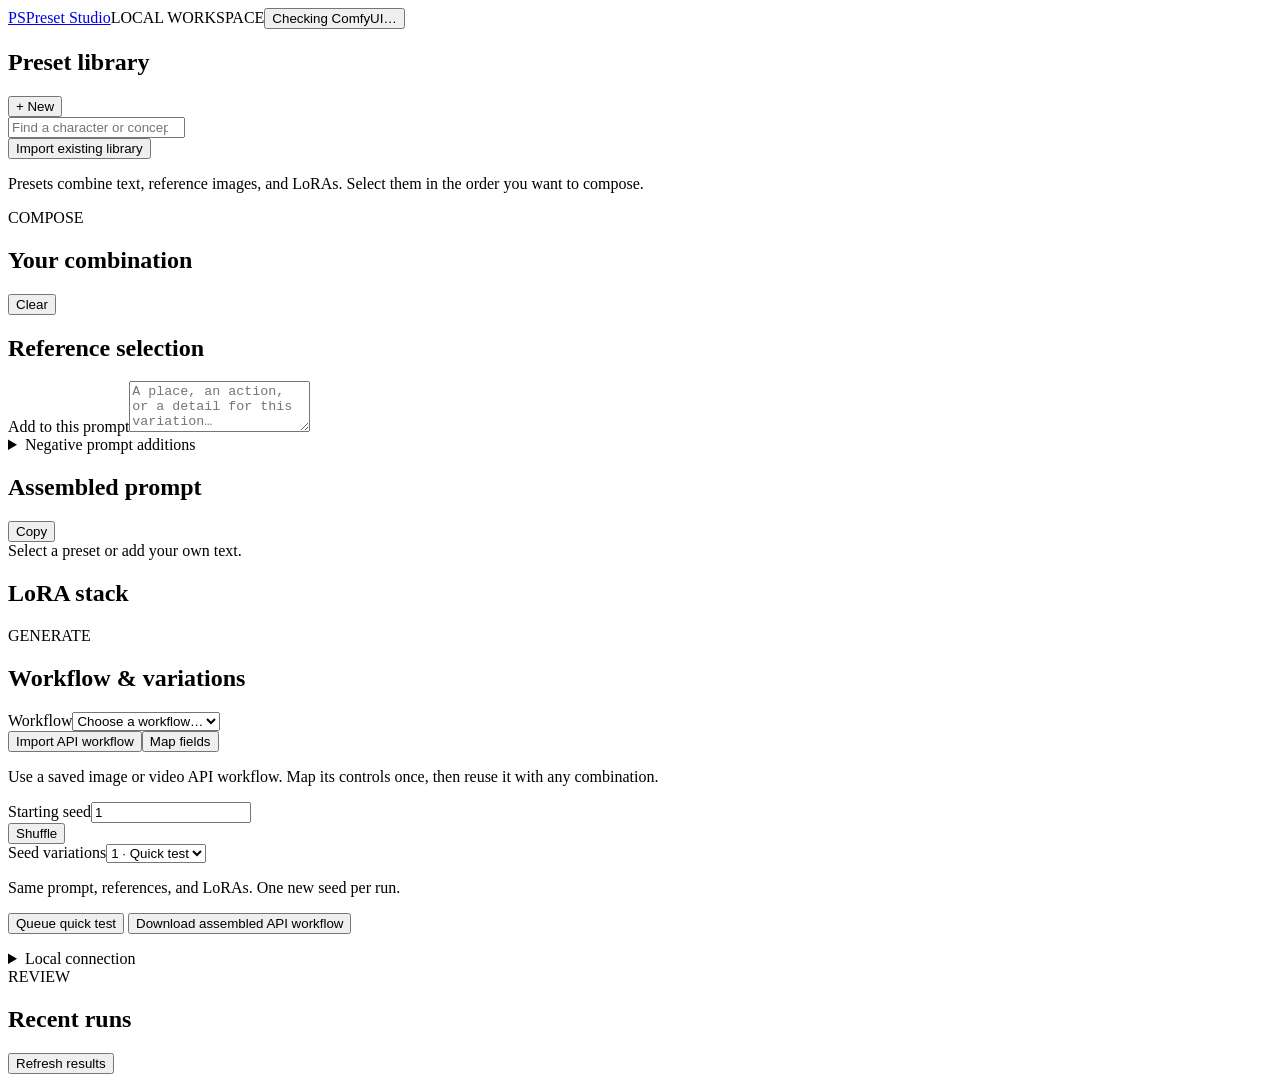
==== tools/preset_studio/web/index.html @ b4dfd0b0 "feat(preset-studio): compose presets in a standalone local workspace" ====
<!doctype html>
<html lang="en">
<head>
  <meta charset="utf-8"><meta name="viewport" content="width=device-width,initial-scale=1">
  <title>Preset Studio</title>
  <meta name="description" content="Your local workspace for character references, prompt concepts, and ComfyUI variations.">
  <link rel="stylesheet" href="/style.css"><script type="module" src="/app.js"></script>
</head>
<body>
<header class="topbar"><a class="brand" href="/">PS<span>Preset Studio</span></a><span class="local">LOCAL WORKSPACE</span><button id="connection" class="connection">Checking ComfyUI…</button></header>
<main>
  <aside class="library panel">
    <div class="section-head"><h1>Preset library</h1><button id="new-preset" class="accent small">+ New</button></div>
    <input id="search" type="search" placeholder="Find a character or concept…" aria-label="Search presets">
    <div id="filters" class="filters" aria-label="Preset category"></div>
    <div id="preset-list" class="preset-list"></div>
    <button id="import-library" class="wide">Import existing library</button>
    <p class="hint">Presets combine text, reference images, and LoRAs. Select them in the order you want to compose.</p>
  </aside>
  <section class="composer panel">
    <div class="section-head"><div><span class="eyebrow">COMPOSE</span><h1>Your combination</h1></div><button id="clear" class="quiet">Clear</button></div>
    <div id="selection" class="selection"></div>
    <div class="section-head compact"><h2>Reference selection</h2><span id="ref-count" class="hint"></span></div>
    <div id="references" class="references"></div>
    <label for="extra">Add to this prompt</label><textarea id="extra" rows="3" placeholder="A place, an action, or a detail for this variation…"></textarea>
    <details><summary>Negative prompt additions</summary><textarea id="negative" rows="2" aria-label="Negative prompt additions" placeholder="What to avoid…"></textarea></details>
    <div class="preview-head"><h2>Assembled prompt</h2><button id="copy-prompt" class="quiet small">Copy</button></div>
    <div id="prompt-preview" class="prompt-preview" aria-live="polite">Select a preset or add your own text.</div>
    <div id="negative-preview" class="hint"></div>
    <div class="preview-head"><h2>LoRA stack</h2><span id="lora-count" class="hint"></span></div>
    <div id="lora-preview" class="lora-preview"></div>
    <div id="preview-error" class="error" role="alert" hidden></div>
  </section>
  <aside class="execution panel">
    <span class="eyebrow">GENERATE</span><h1>Workflow & variations</h1>
    <label for="workflow">Workflow</label><select id="workflow"><option value="">Choose a workflow…</option></select>
    <div class="button-row"><button id="add-workflow">Import API workflow</button><button id="map-workflow">Map fields</button></div>
    <p id="workflow-summary" class="hint">Use a saved image or video API workflow. Map its controls once, then reuse it with any combination.</p>
    <div class="split"><div><label for="seed">Starting seed</label><input id="seed" type="number" min="0" max="9007199254740983" value="1"></div><button id="random-seed" class="align-end" title="Choose a new random seed">Shuffle</button></div>
    <label for="count">Seed variations</label><select id="count"><option value="1">1 · Quick test</option><option value="2">2 variations</option><option value="4">4 variations</option><option value="8">8 variations</option></select>
    <p class="hint">Same prompt, references, and LoRAs. One new seed per run.</p>
    <button id="queue" class="accent wide generate">Queue quick test</button>
    <button id="download" class="wide quiet">Download assembled API workflow</button>
    <p id="queue-status" class="hint" role="status"></p>
    <details class="connection-details"><summary>Local connection</summary><label for="comfy-url">ComfyUI address</label><input id="comfy-url" placeholder="http://127.0.0.1:8188"><button id="save-connection" class="wide">Connect</button></details>
  </aside>
  <section class="results panel"><div class="section-head"><div><span class="eyebrow">REVIEW</span><h1>Recent runs</h1></div><button id="refresh">Refresh results</button></div><div id="runs" class="run-grid"></div></section>
</main>
<div id="toast" role="status" hidden></div>
<dialog id="preset-dialog"><form id="preset-form">
  <div class="section-head"><h1 id="preset-title">New preset</h1><button type="button" data-close="preset-dialog" class="quiet">Close</button></div>
  <div class="split"><div><label for="preset-name">Name</label><input id="preset-name" required maxlength="160" placeholder="Character name or concept"></div><div><label for="preset-kind">Type</label><select id="preset-kind"><option value="character">Character</option><option value="concept">Concept / style</option><option value="environment">Environment</option></select></div></div>
  <label for="preset-positive">Prompt text</label><textarea id="preset-positive" rows="4" placeholder="Text to add whenever this preset is selected"></textarea>
  <label for="preset-negative">Negative prompt text</label><textarea id="preset-negative" rows="2"></textarea>
  <div class="preview-head"><h2>Reference images</h2><label class="file-button">+ Add images<input id="preset-files" type="file" accept="image/png,image/jpeg,image/webp,image/bmp" multiple></label></div>
  <div id="editor-references" class="references"></div>
  <div class="preview-head"><h2>LoRAs</h2><button id="add-lora" type="button" class="small">+ Add LoRA</button></div>
  <p class="hint">Use the exact installed filename. Strengths travel with the preset; the workflow mapping determines where they are applied.</p>
  <div id="editor-loras"></div><datalist id="lora-names"></datalist>
  <div id="preset-error" class="error" role="alert" hidden></div>
  <div class="dialog-actions"><button type="button" id="duplicate-preset">Save as new copy</button><button type="submit" class="accent">Save preset</button></div>
</form></dialog>
<dialog id="workflow-dialog"><form id="workflow-form">
  <div class="section-head"><h1 id="workflow-title">Import workflow</h1><button type="button" data-close="workflow-dialog" class="quiet">Close</button></div>
  <label for="workflow-name">Workflow name</label><input id="workflow-name" required placeholder="My image / video workflow">
  <label class="file-button">Choose API workflow JSON<input id="workflow-file" type="file" accept=".json,application/json"></label>
  <p class="hint">In ComfyUI, export using “Save (API Format)”. Importing makes a separate copy. Review suggested fields before saving.</p>
  <div id="workflow-mapping"></div>
  <div id="workflow-error" class="error" role="alert" hidden></div>
  <div class="dialog-actions"><button type="submit" class="accent">Save workflow mapping</button></div>
</form></dialog>
<dialog id="library-dialog"><div class="section-head"><h1>Import from this ComfyUI install</h1><button data-close="library-dialog" class="quiet">Close</button></div><p class="hint">Creates Studio presets and workflow copies. Existing collections and saved workflows stay unchanged.</p><div id="library-items"></div></dialog>
</body></html>
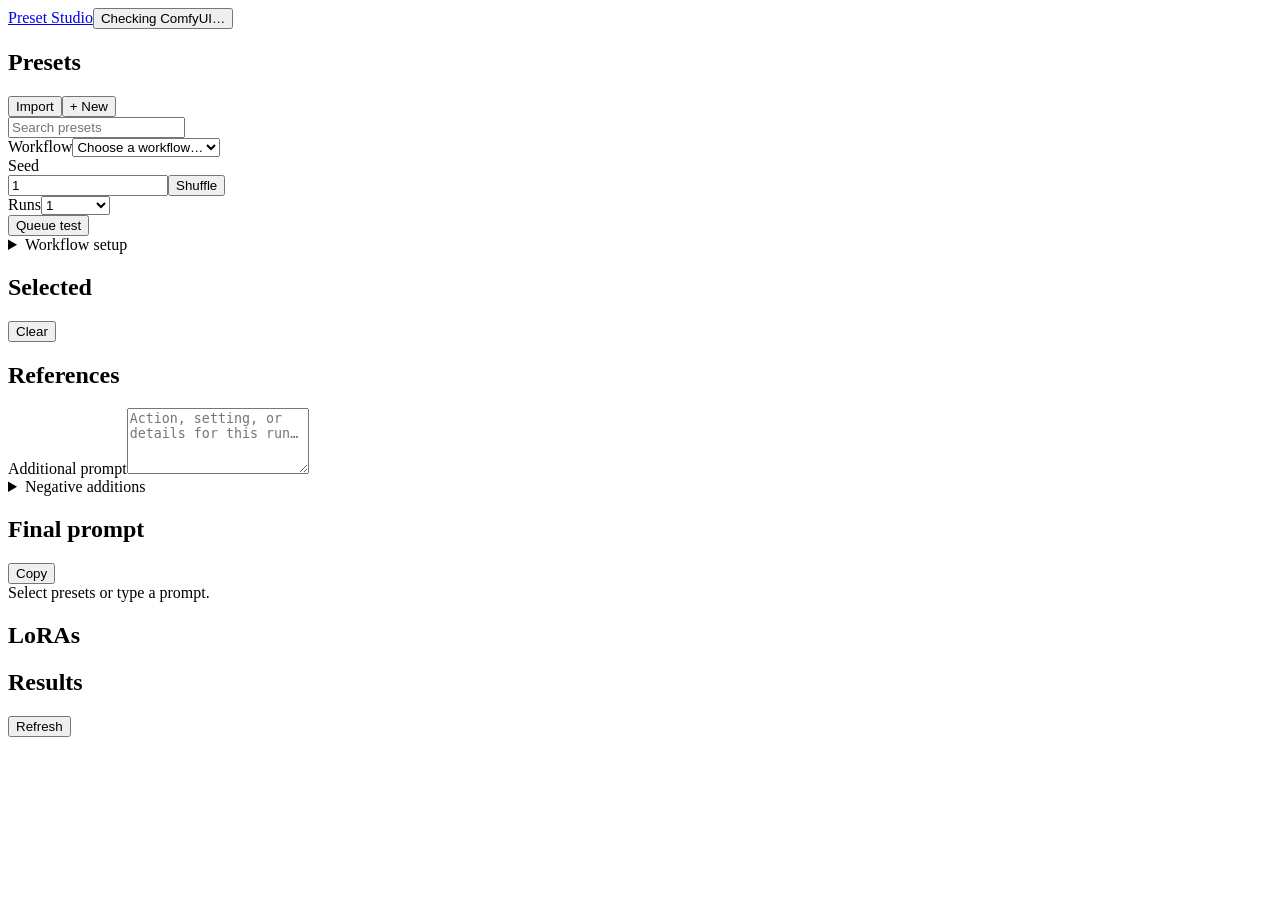
==== commit eb120133: "style(preset-studio): flatten workspace and tighten controls" ====
--- a/tools/preset_studio/web/index.html
+++ b/tools/preset_studio/web/index.html
@@ -7,44 +7,34 @@
   <link rel="stylesheet" href="/style.css"><script type="module" src="/app.js"></script>
 </head>
 <body>
-<header class="topbar"><a class="brand" href="/">PS<span>Preset Studio</span></a><span class="local">LOCAL WORKSPACE</span><button id="connection" class="connection">Checking ComfyUI…</button></header>
+<header class="topbar"><a class="brand" href="/">Preset Studio</a><button id="connection" class="connection">Checking ComfyUI…</button></header>
 <main>
-  <aside class="library panel">
-    <div class="section-head"><h1>Preset library</h1><button id="new-preset" class="accent small">+ New</button></div>
-    <input id="search" type="search" placeholder="Find a character or concept…" aria-label="Search presets">
+  <aside class="library">
+    <div class="section-head"><h1>Presets</h1><div><button id="import-library" class="quiet small">Import</button><button id="new-preset" class="small">+ New</button></div></div>
+    <input id="search" type="search" placeholder="Search presets" aria-label="Search presets">
     <div id="filters" class="filters" aria-label="Preset category"></div>
     <div id="preset-list" class="preset-list"></div>
-    <button id="import-library" class="wide">Import existing library</button>
-    <p class="hint">Presets combine text, reference images, and LoRAs. Select them in the order you want to compose.</p>
   </aside>
-  <section class="composer panel">
-    <div class="section-head"><div><span class="eyebrow">COMPOSE</span><h1>Your combination</h1></div><button id="clear" class="quiet">Clear</button></div>
-    <div id="selection" class="selection"></div>
-    <div class="section-head compact"><h2>Reference selection</h2><span id="ref-count" class="hint"></span></div>
-    <div id="references" class="references"></div>
-    <label for="extra">Add to this prompt</label><textarea id="extra" rows="3" placeholder="A place, an action, or a detail for this variation…"></textarea>
-    <details><summary>Negative prompt additions</summary><textarea id="negative" rows="2" aria-label="Negative prompt additions" placeholder="What to avoid…"></textarea></details>
-    <div class="preview-head"><h2>Assembled prompt</h2><button id="copy-prompt" class="quiet small">Copy</button></div>
-    <div id="prompt-preview" class="prompt-preview" aria-live="polite">Select a preset or add your own text.</div>
-    <div id="negative-preview" class="hint"></div>
-    <div class="preview-head"><h2>LoRA stack</h2><span id="lora-count" class="hint"></span></div>
-    <div id="lora-preview" class="lora-preview"></div>
+  <section class="execution" aria-label="Generation controls">
+    <div class="generation-bar">
+      <div class="workflow-control"><label for="workflow">Workflow</label><select id="workflow"><option value="">Choose a workflow…</option></select></div>
+      <div class="seed-control"><label for="seed">Seed</label><div class="inline"><input id="seed" type="number" min="0" max="9007199254740983" value="1"><button id="random-seed" title="Choose a new random seed">Shuffle</button></div></div>
+      <div class="count-control"><label for="count">Runs</label><select id="count" title="Same combination, one new seed per run"><option value="1">1</option><option value="2">2 seeds</option><option value="4">4 seeds</option><option value="8">8 seeds</option></select></div>
+      <button id="queue" class="accent generate">Queue test</button>
+    </div>
+    <div class="setup-line"><details class="workflow-setup"><summary>Workflow setup</summary><div class="button-row"><button id="add-workflow">Import API workflow</button><button id="map-workflow">Map fields</button><button id="download">Export assembled JSON</button></div><p id="workflow-summary" class="hint"></p><details class="connection-details"><summary>Connection</summary><div class="inline"><label class="sr-only" for="comfy-url">ComfyUI address</label><input id="comfy-url" placeholder="http://127.0.0.1:8188"><button id="save-connection">Connect</button></div></details></details><p id="queue-status" class="hint" role="status"></p></div>
+  </section>
+  <section class="composer" aria-label="Prompt composition">
+    <div class="composition-row"><h2>Selected</h2><div id="selection" class="selection"></div><button id="clear" class="quiet small">Clear</button></div>
+    <div class="composition-row reference-row"><div><h2>References</h2><span id="ref-count" class="hint"></span></div><div id="references" class="references"></div></div>
+    <div class="prompt-columns">
+      <div class="prompt-input"><label for="extra">Additional prompt</label><textarea id="extra" rows="4" placeholder="Action, setting, or details for this run…"></textarea><details><summary>Negative additions</summary><textarea id="negative" rows="2" aria-label="Negative prompt additions" placeholder="What to avoid…"></textarea></details></div>
+      <div class="prompt-output"><div class="preview-head"><h2>Final prompt</h2><button id="copy-prompt" class="quiet small">Copy</button></div><div id="prompt-preview" class="prompt-preview" aria-live="polite">Select presets or type a prompt.</div><div id="negative-preview" class="hint"></div></div>
+    </div>
+    <div class="composition-row lora-section"><h2>LoRAs <span id="lora-count" class="hint"></span></h2><div id="lora-preview" class="lora-preview"></div></div>
     <div id="preview-error" class="error" role="alert" hidden></div>
   </section>
-  <aside class="execution panel">
-    <span class="eyebrow">GENERATE</span><h1>Workflow & variations</h1>
-    <label for="workflow">Workflow</label><select id="workflow"><option value="">Choose a workflow…</option></select>
-    <div class="button-row"><button id="add-workflow">Import API workflow</button><button id="map-workflow">Map fields</button></div>
-    <p id="workflow-summary" class="hint">Use a saved image or video API workflow. Map its controls once, then reuse it with any combination.</p>
-    <div class="split"><div><label for="seed">Starting seed</label><input id="seed" type="number" min="0" max="9007199254740983" value="1"></div><button id="random-seed" class="align-end" title="Choose a new random seed">Shuffle</button></div>
-    <label for="count">Seed variations</label><select id="count"><option value="1">1 · Quick test</option><option value="2">2 variations</option><option value="4">4 variations</option><option value="8">8 variations</option></select>
-    <p class="hint">Same prompt, references, and LoRAs. One new seed per run.</p>
-    <button id="queue" class="accent wide generate">Queue quick test</button>
-    <button id="download" class="wide quiet">Download assembled API workflow</button>
-    <p id="queue-status" class="hint" role="status"></p>
-    <details class="connection-details"><summary>Local connection</summary><label for="comfy-url">ComfyUI address</label><input id="comfy-url" placeholder="http://127.0.0.1:8188"><button id="save-connection" class="wide">Connect</button></details>
-  </aside>
-  <section class="results panel"><div class="section-head"><div><span class="eyebrow">REVIEW</span><h1>Recent runs</h1></div><button id="refresh">Refresh results</button></div><div id="runs" class="run-grid"></div></section>
+  <section class="results"><div class="section-head"><h1>Results</h1><button id="refresh" class="quiet small">Refresh</button></div><div id="runs" class="run-grid"></div></section>
 </main>
 <div id="toast" role="status" hidden></div>
 <dialog id="preset-dialog"><form id="preset-form">
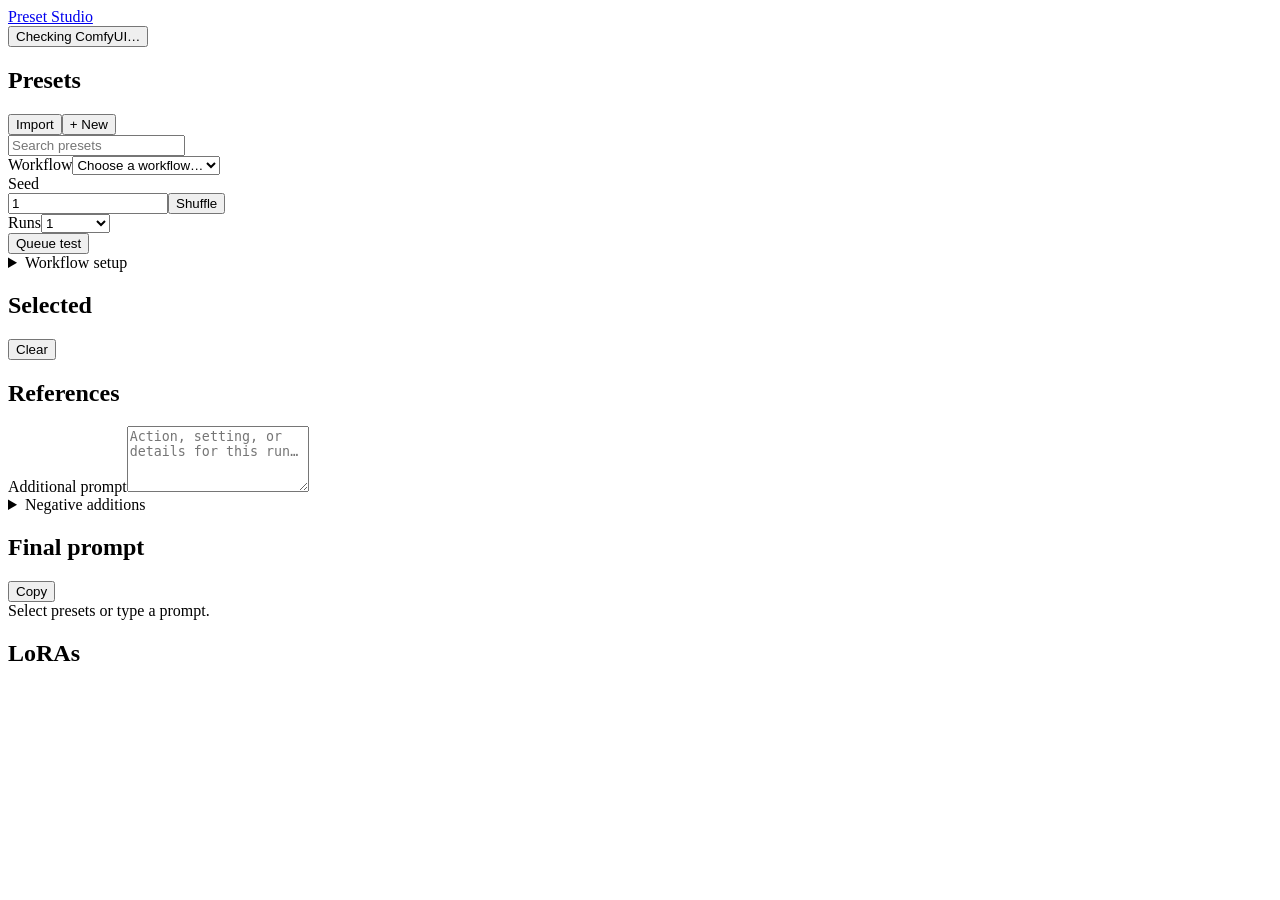
==== commit e7feee16: "feat(preset-studio): add character catalog and workflow builder Add manual character image discovery" ====
--- a/tools/preset_studio/web/index.html
+++ b/tools/preset_studio/web/index.html
@@ -7,8 +7,8 @@
   <link rel="stylesheet" href="/style.css"><script type="module" src="/app.js"></script>
 </head>
 <body>
-<header class="topbar"><a class="brand" href="/">Preset Studio</a><button id="connection" class="connection">Checking ComfyUI…</button></header>
-<main>
+<header class="topbar"><a class="brand" href="/">Preset Studio</a><nav id="app-nav" class="app-nav" aria-label="Preset Studio sections"></nav><button id="connection" class="connection">Checking ComfyUI…</button></header>
+<main class="compose-workspace" data-view="compose">
   <aside class="library">
     <div class="section-head"><h1>Presets</h1><div><button id="import-library" class="quiet small">Import</button><button id="new-preset" class="small">+ New</button></div></div>
     <input id="search" type="search" placeholder="Search presets" aria-label="Search presets">
@@ -22,7 +22,7 @@
       <div class="count-control"><label for="count">Runs</label><select id="count" title="Same combination, one new seed per run"><option value="1">1</option><option value="2">2 seeds</option><option value="4">4 seeds</option><option value="8">8 seeds</option></select></div>
       <button id="queue" class="accent generate">Queue test</button>
     </div>
-    <div class="setup-line"><details class="workflow-setup"><summary>Workflow setup</summary><div class="button-row"><button id="add-workflow">Import API workflow</button><button id="map-workflow">Map fields</button><button id="download">Export assembled JSON</button></div><p id="workflow-summary" class="hint"></p><details class="connection-details"><summary>Connection</summary><div class="inline"><label class="sr-only" for="comfy-url">ComfyUI address</label><input id="comfy-url" placeholder="http://127.0.0.1:8188"><button id="save-connection">Connect</button></div></details></details><p id="queue-status" class="hint" role="status"></p></div>
+    <div class="setup-line"><details class="workflow-setup"><summary>Workflow setup</summary><div class="button-row"><button id="add-workflow">Import API workflow</button><button id="map-workflow">Map fields</button><button id="download">Export assembled JSON</button></div><p id="workflow-summary" class="hint"></p></details><p id="queue-status" class="hint" role="status"></p></div>
   </section>
   <section class="composer" aria-label="Prompt composition">
     <div class="composition-row"><h2>Selected</h2><div id="selection" class="selection"></div><button id="clear" class="quiet small">Clear</button></div>
@@ -34,7 +34,30 @@
     <div class="composition-row lora-section"><h2>LoRAs <span id="lora-count" class="hint"></span></h2><div id="lora-preview" class="lora-preview"></div></div>
     <div id="preview-error" class="error" role="alert" hidden></div>
   </section>
+</main>
+<main class="destination-view builder-view" data-view="builder" hidden>
+  <aside class="builder-catalog-rail"><div class="section-head"><div><p class="eyebrow">Prompt catalog</p><h1>Blocks</h1></div></div><input id="builder-search" type="search" placeholder="Search tags, presets, wildcards"><div id="builder-catalog"></div></aside>
+  <section class="builder-canvas"><div class="destination-header"><div><p class="eyebrow">Experiment builder</p><h1 id="builder-title">Start an experiment</h1></div><div class="button-row"><button id="builder-branch">Branch option</button><button id="builder-new" class="accent">New experiment</button></div></div><div class="builder-lanes"><section><header><strong>Positive prompt</strong><span>Ordered visual blocks</span></header><div id="builder-positive" class="builder-lane" data-builder-lane="positive"></div></section><section><header><strong>Negative prompt</strong><span>Things to avoid</span></header><div id="builder-negative" class="builder-lane negative" data-builder-lane="negative"></div></section></div><section class="builder-graph-placeholder"><div><p class="eyebrow">Workflow graph</p><h2>Curated graph blocks</h2><p id="builder-graph-summary">Choose a saved workflow as a starting graph. Unknown nodes remain preserved.</p><div id="builder-graph-blocks" class="builder-graph-blocks"></div></div><div class="button-row"><select id="builder-workflow" aria-label="Builder starting workflow"></select><button id="builder-attach-workflow">Load workflow</button><button id="builder-basic-workflow">New basic graph</button><button id="builder-import-workflow">Import JSON</button></div></section><div id="builder-options" class="builder-options"></div></section>
+  <aside id="builder-properties" class="builder-properties"><p class="eyebrow">Inspector</p><h2>Option summary</h2><div id="builder-preview"></div><div class="builder-inspector-actions"><button id="builder-save-bundle">Save prompt bundle</button><button id="builder-save-workflow">Save workflow</button><button id="builder-delete-option" class="danger">Scrap option</button><button id="builder-generate" class="accent" disabled>Generate</button></div></aside>
+</main>
+<main class="destination-view characters-view" data-view="characters" hidden>
+  <aside class="character-rail">
+    <div class="section-head"><h1>Characters</h1><button id="new-character" class="small accent">+ New</button></div>
+    <input id="character-search" type="search" placeholder="Search characters" aria-label="Search characters">
+    <div id="character-list" class="character-list"></div>
+  </aside>
+  <section id="character-workspace" class="character-workspace"></section>
+</main>
+<main class="destination-view workflows-view" data-view="workflows" hidden>
+  <div class="destination-header"><div><p class="eyebrow">Workflow library</p><h1>Mapped API workflows</h1></div><button id="add-workflow-page" class="accent">Import workflow</button></div>
+  <div id="workflow-list" class="workflow-list"></div>
+</main>
+<main class="destination-view results-view" data-view="results" hidden>
   <section class="results"><div class="section-head"><h1>Results</h1><button id="refresh" class="quiet small">Refresh</button></div><div id="runs" class="run-grid"></div></section>
+</main>
+<main class="destination-view settings-view" data-view="settings" hidden>
+  <div class="destination-header"><div><p class="eyebrow">Local settings</p><h1>Connections and catalog behavior</h1></div></div>
+  <section class="settings-card"><h2>ComfyUI connection</h2><p class="hint">Preset Studio connects only to a loopback ComfyUI server.</p><div class="inline settings-row"><label class="sr-only" for="comfy-url">ComfyUI address</label><input id="comfy-url" placeholder="http://127.0.0.1:8188"><button id="save-connection">Connect</button></div></section>
 </main>
 <div id="toast" role="status" hidden></div>
 <dialog id="preset-dialog"><form id="preset-form">
@@ -60,4 +83,30 @@
   <div class="dialog-actions"><button type="submit" class="accent">Save workflow mapping</button></div>
 </form></dialog>
 <dialog id="library-dialog"><div class="section-head"><h1>Import from this ComfyUI install</h1><button data-close="library-dialog" class="quiet">Close</button></div><p class="hint">Creates Studio presets and workflow copies. Existing collections and saved workflows stay unchanged.</p><div id="library-items"></div></dialog>
+<dialog id="folder-dialog">
+  <div class="section-head"><div><p class="eyebrow">Local folder</p><h1 id="folder-title">Assign images to character</h1></div><button data-close="folder-dialog" class="quiet">Close</button></div>
+  <p id="folder-hint" class="hint">Browse locally, choose this folder, and decide whether to include its subfolders. Nothing is moved or copied.</p>
+  <div id="folder-recent" class="folder-recent"></div>
+  <div class="folder-address"><button id="folder-up" class="quiet" title="Parent folder">↑ Up</button><input id="folder-current" readonly aria-label="Current folder"><button id="folder-refresh" class="quiet">Refresh</button></div>
+  <div id="folder-list" class="folder-list"></div>
+  <label class="check-row"><input id="folder-recursive" type="checkbox"> Include subfolders</label>
+  <div id="folder-error" class="error" role="alert" hidden></div>
+  <div class="dialog-actions"><button id="assign-folder" class="accent">Assign images from this folder</button></div>
+</dialog>
+<dialog id="family-dialog">
+  <div class="section-head"><div><p class="eyebrow">Image family</p><h1 id="family-dialog-title">Create a flexible image group</h1></div><button data-close="family-dialog" class="quiet">Close</button></div>
+  <p class="hint">Choose any related images. The family is a tag-like group; its source image can be replaced later without changing membership.</p>
+  <label for="family-name">Family name</label><input id="family-name" maxlength="160" placeholder="Example: blue dress portrait set">
+  <div id="family-image-picker" class="family-image-picker"></div>
+  <div id="family-error" class="error" role="alert" hidden></div>
+  <div class="dialog-actions"><button id="create-family" class="accent">Create family</button></div>
+</dialog>
+<dialog id="lineage-dialog">
+  <div class="section-head"><div><p class="eyebrow">Generation lineage</p><h1>Images generated from this source</h1></div><button data-close="lineage-dialog" class="quiet">Close</button></div>
+  <div id="lineage-gallery" class="lineage-gallery"></div>
+</dialog>
+<dialog id="image-viewer-dialog" class="image-viewer-dialog">
+  <div class="section-head"><div><p class="eyebrow">Original image</p><h1 id="image-viewer-title">Image</h1></div><button data-close="image-viewer-dialog" class="quiet">Close</button></div>
+  <img id="image-viewer-img" alt="Full-resolution character image">
+</dialog>
 </body></html>
